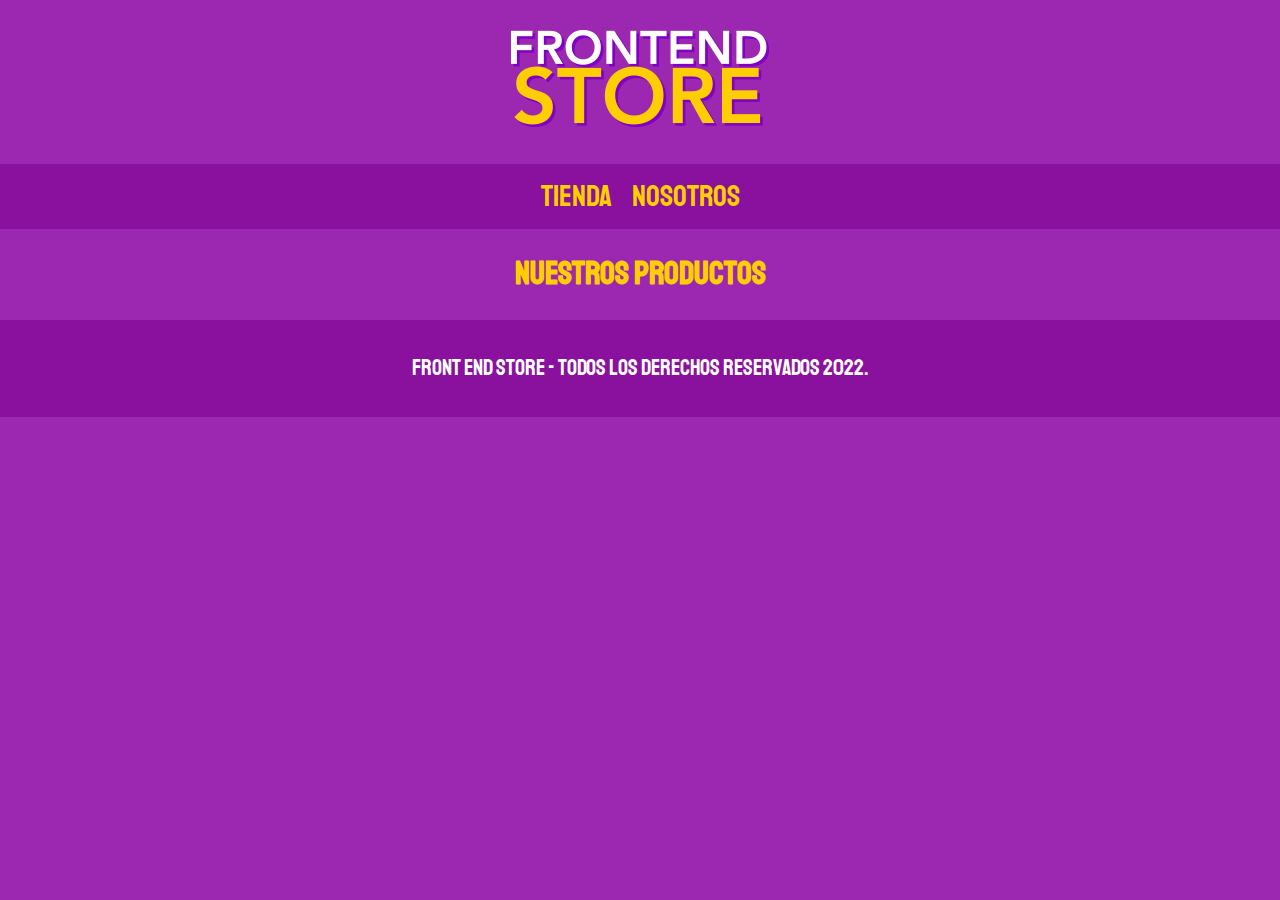
==== index.html @ 59bb93ad "Se creo el index.html y la carpeta public con las imágenes y los estilos" ====
<!DOCTYPE html>
<html lang="es">
<head>
    <meta charset="UTF-8">
    <meta name="viewport" content="width=device-width, initial-scale=1.0">
    <link rel="preload" href="css/style.css" as="style">
    <link href="https://fonts.googleapis.com/css2?family=Staatliches&display=swap"
    rel="stylesheet">
    <link href="./public/style.css" rel="stylesheet">
    <title>Diseñador Freelancer</title>
    <link rel="stylesheet" href="./public/normalize.css">
</head>
<body>
    <header class="header">
        <a href="index.html">
          <img class="header_logo" src="./public/imagenes/logo.png">
        </a>
    </header>

    <nav class="navegacion">
        <a class="navegacion__enlace navegacion__enlace--activo">Tienda</a>
        <a class="navegacion__enlace navegacion__enlace--activo">Nosotros</a>
    </nav>

    <main class="contenedor">
       <h1>Nuestros Productos</h1>
    </main>

</body>
<footer class="footer">
 <p class="footer__texto">Front End Store - Todos los derechos reservados 2022.</p>
</footer>
---- public/style.css ----
:root{
    --primario:#9C27B0;
    --primarioOscuro:#89119D;
    --secundario: #FFCE00;
    --secundariOscuro:rgb(233,207,2);
    --blanco: #FFF;
    --negro: #000;

    --fuentePrincipal: 'Staatliches',cursive;
}
html {
    box-sizing: border-box;
    font-size: 62.5%;
  }
  *, *:before, *:after {
    box-sizing: inherit;
  }

/* Globales */
body{
    background-color: var(--primario);
    font-size: 1.6rem;
    line-height: 1.5;
}
p{
    font-size: 1.8rem;
    font-family: Arial, Helvetica, sans-serif;
    color: var(--blanco);
}
a{
    text-decoration: none;
}
img{
    width:100%;
}
.contenedor{
    max-width: 120rem;
    margin: 0 auto;
}
h1,h2,h3{
    text-align: center;
    color: var(--secundario);
    font-family: var(--fuentePrincipal);
}
h1{
    font-size: 4rem;
}
h2{
    font-size: 3.2rem;
}
h3{
    font-size: 2.4rem;
}

/* Header */
.header{
    display: flex;
    justify-content: center;
}
.header_logo{
  margin:3rem 0 ;
}
/* Footer*/
.footer{
 background-color: var(--primarioOscuro);
 padding:1rem 0;
 margin-top: 2rem;
}
.footer__texto{
    font-family: var(--fuentePrincipal);
    text-align: center;
    font-size: 2.2rem;

}
/* Navegacion */
.navegacion{
 background-color: var(--primarioOscuro);
 padding:1rem 0;
 display: flex;
 justify-content: center;
 /* en vez de poner margin-right para separar los elementos, ponemos gap*/
 gap:2rem;

}
.navegacion__enlace{
 font-family: var(--fuentePrincipal);
 color: var(--blanco);
 font-size: 3rem;
}
.navegacion__enlace--activo,
.navegacion__enlace:hover{
    color: var(--secundario);
}
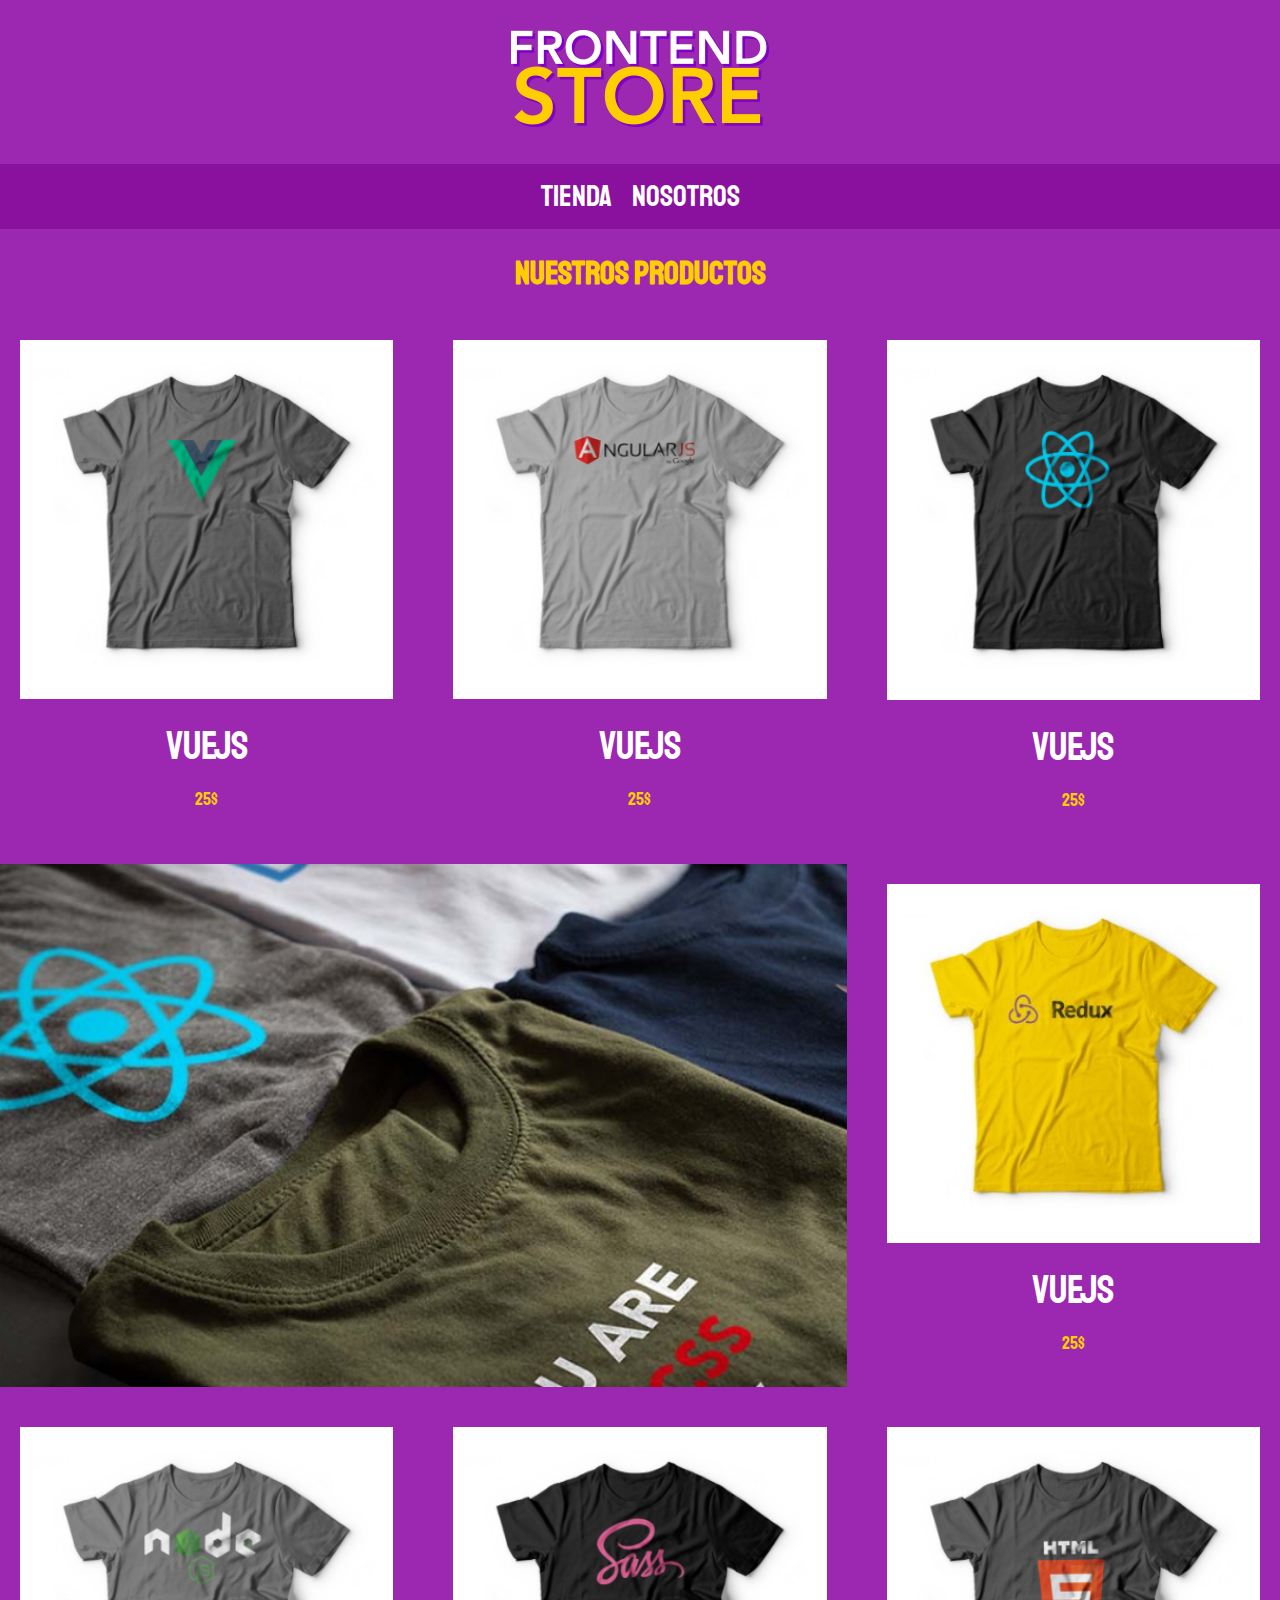
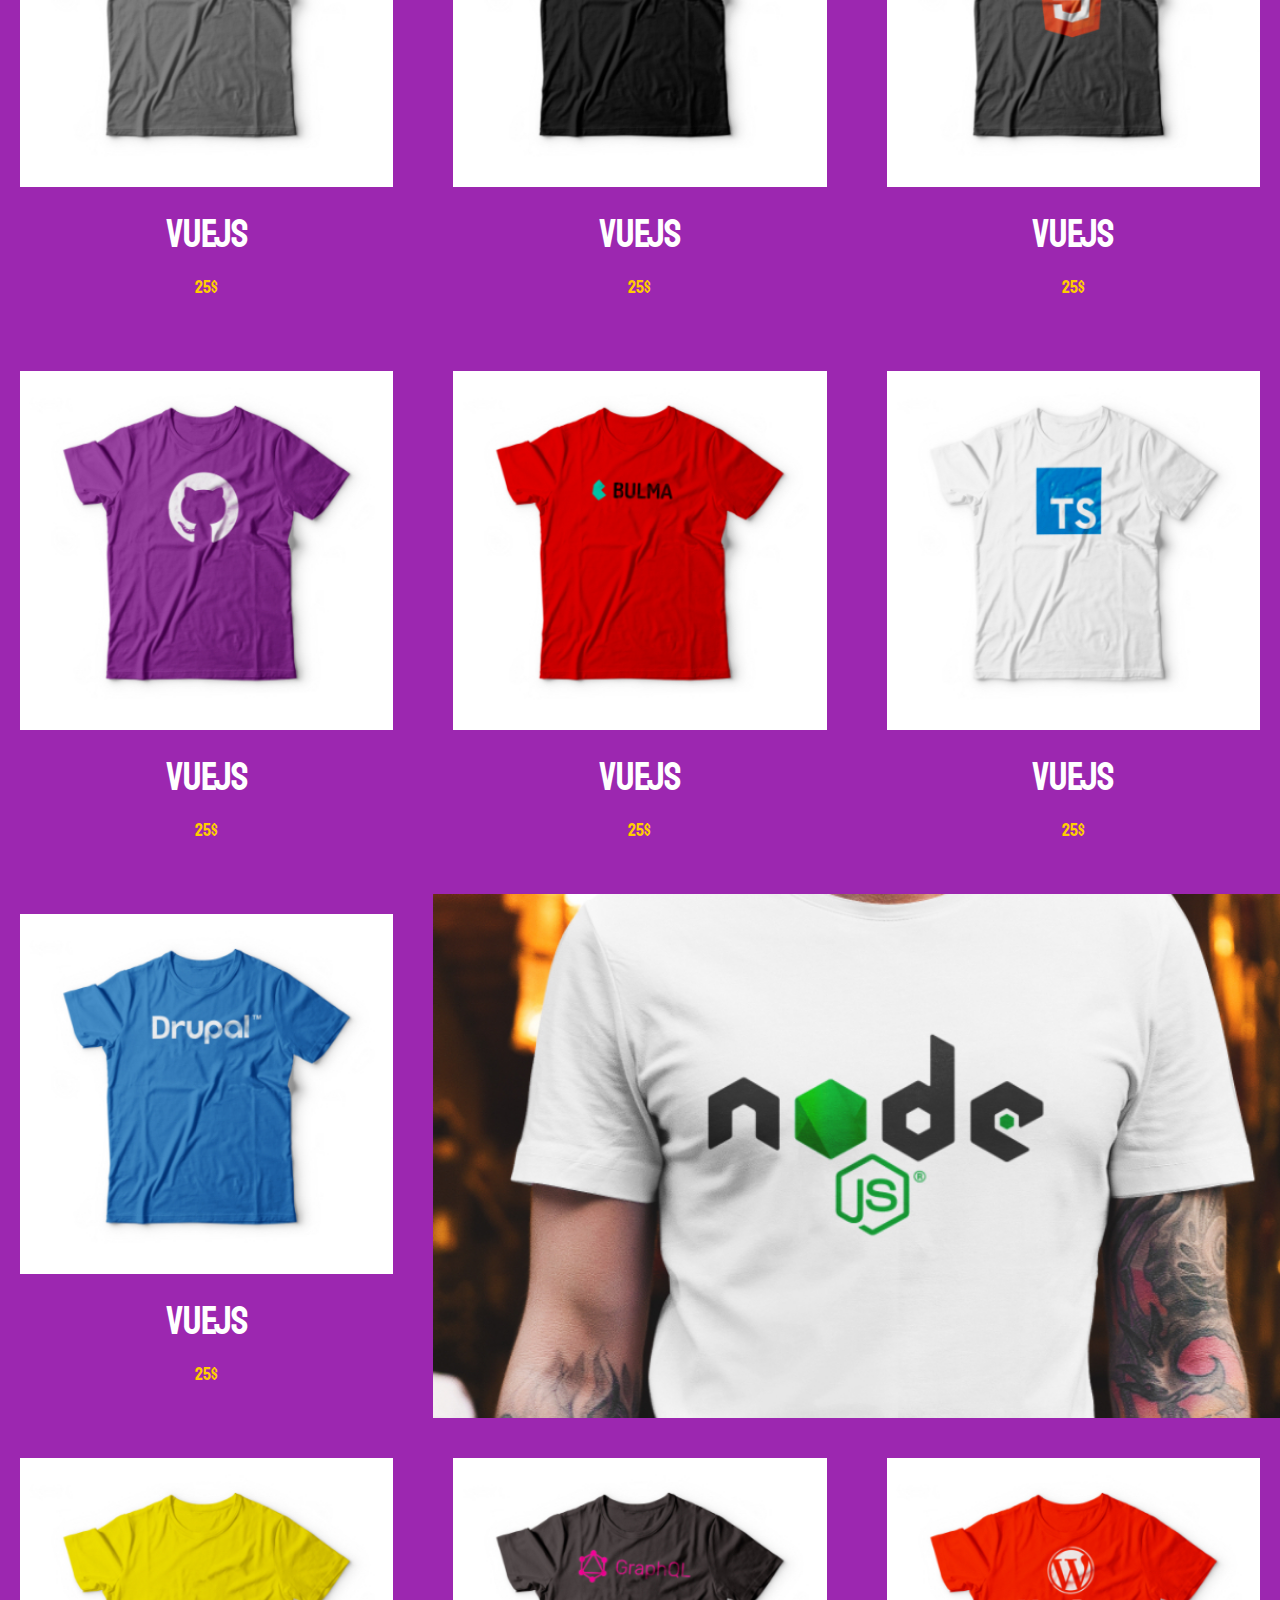
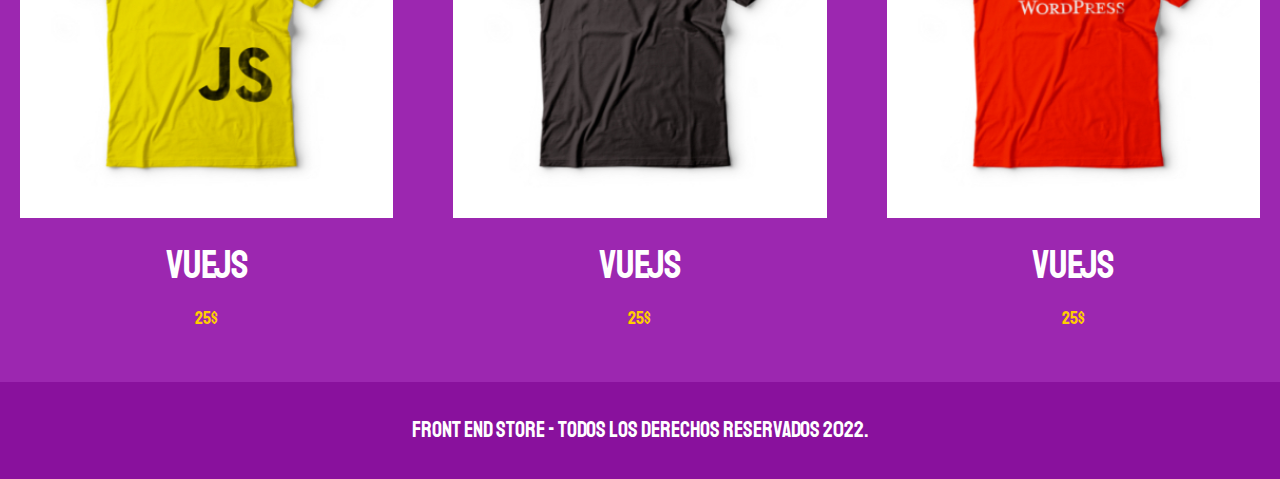
==== commit 3799b8f1: "Se terminaron de crear los estilos de index.html y se crearon los archivos nosotros.hml y productos." ====
--- a/index.html
+++ b/index.html
@@ -18,14 +18,160 @@
     </header>
 
     <nav class="navegacion">
-        <a class="navegacion__enlace navegacion__enlace--activo">Tienda</a>
-        <a class="navegacion__enlace navegacion__enlace--activo">Nosotros</a>
+        <a class="navegacion__enlace navegacion__enlace--activo" href="index.html">Tienda</a>
+        <a class="navegacion__enlace navegacion__enlace--activo" href="nosotros.html">Nosotros</a>
     </nav>
 
     <main class="contenedor">
        <h1>Nuestros Productos</h1>
     </main>
 
+    <div class="grid">
+       <div class="producto">
+         <a href="productos.html"></a>
+         <img class="producto__imagen"src="./public/imagenes/1.jpg" alt="imagen-camisa">
+         <div class="producto__informacion">
+            <p class="producto__nombre">VueJs</p>
+            <p class="producto__precio">25$</p>
+         </div>
+        </a>
+       </div>
+       
+       <div class="producto">
+        <a href="productos.html"></a>
+        <img class="producto__imagen"src="./public/imagenes/2.jpg" alt="imagen-camisa">
+        <div class="producto__informacion">
+           <p class="producto__nombre">VueJs</p>
+           <p class="producto__precio">25$</p>
+        </div>
+       </a>
+      </div>
+
+      <div class="producto">
+        <a href="productos.html"></a>
+        <img class="producto__imagen"src="./public/imagenes/3.jpg" alt="imagen-camisa">
+        <div class="producto__informacion">
+           <p class="producto__nombre">VueJs</p>
+           <p class="producto__precio">25$</p>
+        </div>
+       </a>
+      </div>
+
+      <div class="producto">
+        <a href="productos.html"></a>
+        <img class="producto__imagen"src="./public/imagenes/4.jpg" alt="imagen-camisa">
+        <div class="producto__informacion">
+           <p class="producto__nombre">VueJs</p>
+           <p class="producto__precio">25$</p>
+        </div>
+       </a>
+      </div>
+
+      <div class="producto">
+        <a href="productos.html"></a>
+        <img class="producto__imagen"src="./public/imagenes/5.jpg" alt="imagen-camisa">
+        <div class="producto__informacion">
+           <p class="producto__nombre">VueJs</p>
+           <p class="producto__precio">25$</p>
+        </div>
+       </a>
+      </div>
+
+      <div class="producto">
+        <a href="productos.html"></a>
+        <img class="producto__imagen"src="./public/imagenes/6.jpg" alt="imagen-camisa">
+        <div class="producto__informacion">
+           <p class="producto__nombre">VueJs</p>
+           <p class="producto__precio">25$</p>
+        </div>
+       </a>
+      </div>
+
+      <div class="producto">
+        <a href="productos.html"></a>
+        <img class="producto__imagen"src="./public/imagenes/7.jpg" alt="imagen-camisa">
+        <div class="producto__informacion">
+           <p class="producto__nombre">VueJs</p>
+           <p class="producto__precio">25$</p>
+        </div>
+       </a>
+      </div>
+
+      <div class="producto">
+        <a href="productos.html"></a>
+        <img class="producto__imagen"src="./public/imagenes/8.jpg" alt="imagen-camisa">
+        <div class="producto__informacion">
+           <p class="producto__nombre">VueJs</p>
+           <p class="producto__precio">25$</p>
+        </div>
+       </a>
+      </div>
+
+      <div class="producto">
+        <a href="productos.html"></a>
+        <img class="producto__imagen"src="./public/imagenes/9.jpg" alt="imagen-camisa">
+        <div class="producto__informacion">
+           <p class="producto__nombre">VueJs</p>
+           <p class="producto__precio">25$</p>
+        </div>
+       </a>
+      </div>
+
+      <div class="producto">
+        <a href="productos.html"></a>
+        <img class="producto__imagen"src="./public/imagenes/10.jpg" alt="imagen-camisa">
+        <div class="producto__informacion">
+           <p class="producto__nombre">VueJs</p>
+           <p class="producto__precio">25$</p>
+        </div>
+       </a>
+      </div>
+
+      <div class="producto">
+        <a href="productos.html"></a>
+        <img class="producto__imagen"src="./public/imagenes/11.jpg" alt="imagen-camisa">
+        <div class="producto__informacion">
+           <p class="producto__nombre">VueJs</p>
+           <p class="producto__precio">25$</p>
+        </div>
+       </a>
+      </div>
+
+      <div class="producto">
+        <a href="productos.html"></a>
+        <img class="producto__imagen"src="./public/imagenes/12.jpg" alt="imagen-camisa">
+        <div class="producto__informacion">
+           <p class="producto__nombre">VueJs</p>
+           <p class="producto__precio">25$</p>
+        </div>
+       </a>
+      </div>
+
+      <div class="producto">
+        <a href="productos.html"></a>
+        <img class="producto__imagen"src="./public/imagenes/13.jpg" alt="imagen-camisa">
+        <div class="producto__informacion">
+           <p class="producto__nombre">VueJs</p>
+           <p class="producto__precio">25$</p>
+        </div>
+       </a>
+      </div>
+
+      <div class="producto">
+        <a href="productos.html"></a>
+        <img class="producto__imagen"src="./public/imagenes/14.jpg" alt="imagen-camisa">
+        <div class="producto__informacion">
+           <p class="producto__nombre">VueJs</p>
+           <p class="producto__precio">25$</p>
+        </div>
+       </a>
+      </div> <!--productos fin-->
+
+      <div class="grafico grafico--camisa"></div>
+      <div class="grafico grafico--node"></div>
+
+    </div>
+
 </body>
 <footer class="footer">
  <p class="footer__texto">Front End Store - Todos los derechos reservados 2022.</p>
--- a/public/style.css
+++ b/public/style.css
@@ -78,16 +78,125 @@
  padding:1rem 0;
  display: flex;
  justify-content: center;
- /* en vez de poner margin-right para separar los elementos, ponemos gap*/
- gap:2rem;
+ /*gap:2rem;  en vez de poner margin-right para separar los elementos, ponemos gap*/
 
 }
 .navegacion__enlace{
  font-family: var(--fuentePrincipal);
  color: var(--blanco);
  font-size: 3rem;
-}
-.navegacion__enlace--activo,
-.navegacion__enlace:hover{
+ margin-right: 2rem;
+}
+.navegacion__enlace:last-of-type{
+  margin-right: 0;
+}
+.navegacion__enlace:hover{/*selecciona el ultimo enlace */
     color: var(--secundario);
 }
+/* Grid */
+.grid{
+    display: grid;
+    grid-template-columns: repeat(2,1fr);
+    column-gap: 2rem;
+    row-gap: 2rem;
+}
+@media(min-width:768px){
+    .grid{
+        display: grid;
+        grid-template-columns: repeat(3,1fr);
+
+    }
+    
+}
+/* Productos*/
+.producto{
+
+  padding:2rem;
+}
+.producto__imagen{
+  width: 100%;
+}
+.producto__informacion{
+
+}
+.producto__nombre{
+ font-size: 4rem;
+}
+.producto__precio{
+  font-size: 2.8;
+  color: var(--secundario);
+}
+.producto__nombre,
+.producto__precio{
+    font-family: var(--fuentePrincipal);
+    margin: 1rem 0;
+    text-align: center;
+}
+/* Graficos */
+.grafico{
+ min-height: 30rem;
+ background-repeat: no-repeat;
+ /*la imagen ocupa todo el lugar disponible*/
+ background-size: cover;
+}
+.grafico--camisa{
+    /* 2 y3 linea */
+  grid-row: 2/3;
+  /* se extiende del 1 hacia el 3 */
+  grid-column: 1/3;
+  background-image: url(../public/imagenes/grafico1.jpg);
+}
+.grafico--node{
+    background-image: url(../public/imagenes/grafico2.jpg);
+    grid-column:1/3 ;
+    grid-row: 8/9;
+}
+@media(min-width:768px){
+    .grafico--node{
+        grid-row: 5/6;
+        grid-column: 2/4;
+       }
+}
+
+ /*  Nosotros */
+ .nosotros{
+    display: grid;
+    grid-template-rows: repeat(2, auto);
+ }
+ @media(min-width:768px){
+    .nosotros{
+        grid-template-columns: repeat(2, 1fr);
+        column-gap: 2rem;
+       }
+ }
+ .nosotros__imagen{
+    grid-row: 1 / 2;
+    width:100%;
+   }
+ @media(min-width:768px){
+     .nosotros__imagen{
+        grid-column: 2 / 3;
+     }
+ }
+
+
+ /* Bloques */
+ .bloques{
+    display: grid;
+    grid-template-columns: repeat(2,1fr);
+    gap:2rem;
+ }
+ @media(min-width:768px){
+     .bloques{
+        grid-template-columns: repeat(4,1fr);
+     }
+ }
+ .bloque{
+    text-align: center;
+ }
+ .bloque__imagen{
+  width: 100%;
+ }
+ .bloque__titulo{
+    margin: 0%;
+ }